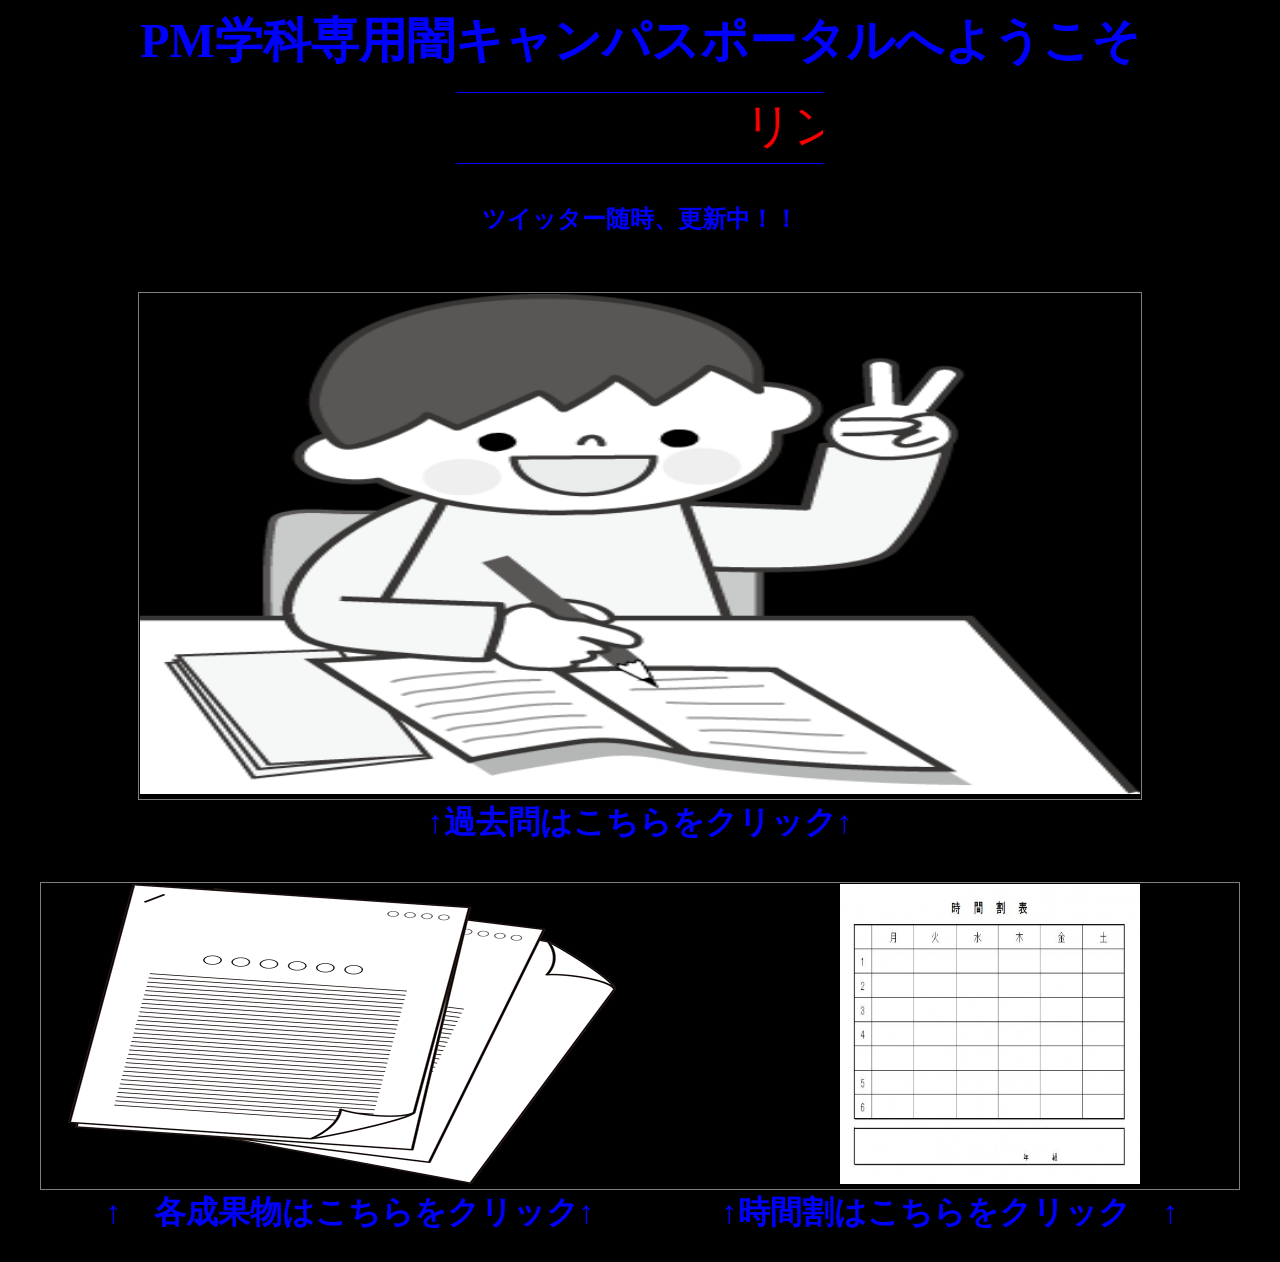
==== index.htm @ 9228a91f "ページ遷移完了" ====
﻿<!DOCTYPE html>
	<html>
	<head>
		<meta http-equiv="Content-Type" content="text/html; charset=UTF-8">
		<meta http-equiv="Content-style-Type" dontent="text/css">
		<title>PM学科専用闇キャンパスポータル</title>
		<link rel="stylesheet"href="style1.css" type="text/css">
		<style type="text/css">a { text-decoration: none; }</style>
		<script type="text/javascript" src="jquery-3.2.1.min.js"></script>
		<script type="text/javascript" src="jquery.jrumble.1.3.min.js"></script>
		<script type="text/javascript">
		$(function() {
			$('.testimg').jrumble({
				x: 4,
				y: 0,
				rotation: 0,
				speed: 10,
				opacity: true,
				opacityMin: .05
			});
    			$('.testimg').hover(function(){
        			$(this).trigger('startRumble');
    				}, function(){
        		$(this).trigger('stopRumble');
    			});

		});


		$(function() {
			$('.test2img').jrumble({
				x: 4,
				y: 0,
				rotation: 0,
				speed: 10,
				opacity: true,
				opacityMin: .05
			});
    			$('.test2img').hover(function(){
        			$(this).trigger('startRumble');
    				}, function(){
        		$(this).trigger('stopRumble');
    			});
		});


		$(function() {
			$('.test3img').jrumble({
				x: 4,
				y: 0,
				rotation: 0,
				speed: 10,
				opacity: true,
				opacityMin: .05
			});
    			$('.test3img').hover(function(){
        			$(this).trigger('startRumble');
    				}, function(){
        		$(this).trigger('stopRumble');
    			});
		});
		</script
		</script>

	</head>

	<body link="#0000ff" vlink="#ff0000" alink="ff0000">

		<table width="100%" align="center" frame="void" rules="none" border="2"  bordercolor="#bdb76b" bgcolor="#000000" >
			<tr>
				<td align="center" valign="middle">
					<a href="index.htm"><font size="7"><b>PM学科専用闇キャンパスポータルへようこそ</b></font></a>
				</td>
			</tr>
		</table>
		<br>

		<table width="AUTO" rules="none" frame="hsides" border="1" bordercolor="0000ff" bgcolor="#000000" align="center">
			<tr>
				<td align="center">
					<marquee><font size="7" color="ff0000">リンクは下から↓</font></marquee>
				</td>
			</tr>
		</table>
		
<br>
<br>

		<table align="center">
			<tr>
				<td align="center"><font size="5" color="0000ff"><b>ツイッター随時、更新中！！<b></font></td>
			</tr>
		</table>

		<div style="text-align:center;">
		<br></br>
            	<a class="twitter-timeline" width="500px" href="https://twitter.com/search?q=A99085135" data-widget-id="871584401536110592"></a>
            	<script>!function(d,s,id){var js,fjs=d.getElementsByTagName(s)[0],p=/^http:/.test(d.location)?'http':'https';if(!d.getElementById(id)){js=d.createElement(s);js.id=id;js.src=p+"://platform.twitter.com/widgets.js";fjs.parentNode.insertBefore(js,fjs);}}(document,"script","twitter-wjs");</script>
          	</div>

		<br>

		<table width="1000px" align="center" rules="none" frame="all" border="1" bgcolor="transparent">
			<tr>
				<td>
					<a href="PastQuestionsMenu.htm"><img class="testimg" src="t2.png" width="1000px" height="500" alt="過去問"></a>
				</td>
			</tr>
		</table>

		<table width="1000px" align="center" rules="none" frame="void" border="1" bgcolor="transparent">
			<tr>
				<th>
					<a href="PastQuestionsMenu.htm"><font size="6">↑過去問はこちらをクリック↑</font></a>
				</th>
			</tr>
		</table>

		<br>
		<br>

		<table width="1200px" align="center" rules="none" frame="all" border="1" bgcolor="transparent">
			<tr>
				<td>
					<a href="ArtifactsMenu.htm"><img class="test2img" src="s.png" width="600px" height="300"  alt="成果物"></a>
				</td>
				<td>
					<a href="TimeMenu.htm"><img class="test3img" src="z.jpg" width="300px" height="300"  alt="時間割"></a>
				</td>
			</tr>
		</table>

		<table width="1200px" align="center" rules="none" frame="void" border="1" bgcolor="transparent">
			<tr>
				<th>
					<a href="ArtifactsMenu.htm"><font size="6" >↑　各成果物はこちらをクリック↑</font></a>
				</th>
				<th>
					<a href="TimeMenu.htm"><font size="6">↑時間割はこちらをクリック　↑</font></a>
				</th>
			</tr>
		</table>

		<br>
	</body>
</html>
---- style1.css ----
﻿body{ background-color: #000000;
width:100%;
margin-left: 0;
margin-right: 0;

a {
text-decoration: none;
}

p.resizeimage img { border-color: #bdb76b; width: 100%; }

.twitter-timeline {
position: absolute;
left:100;
}
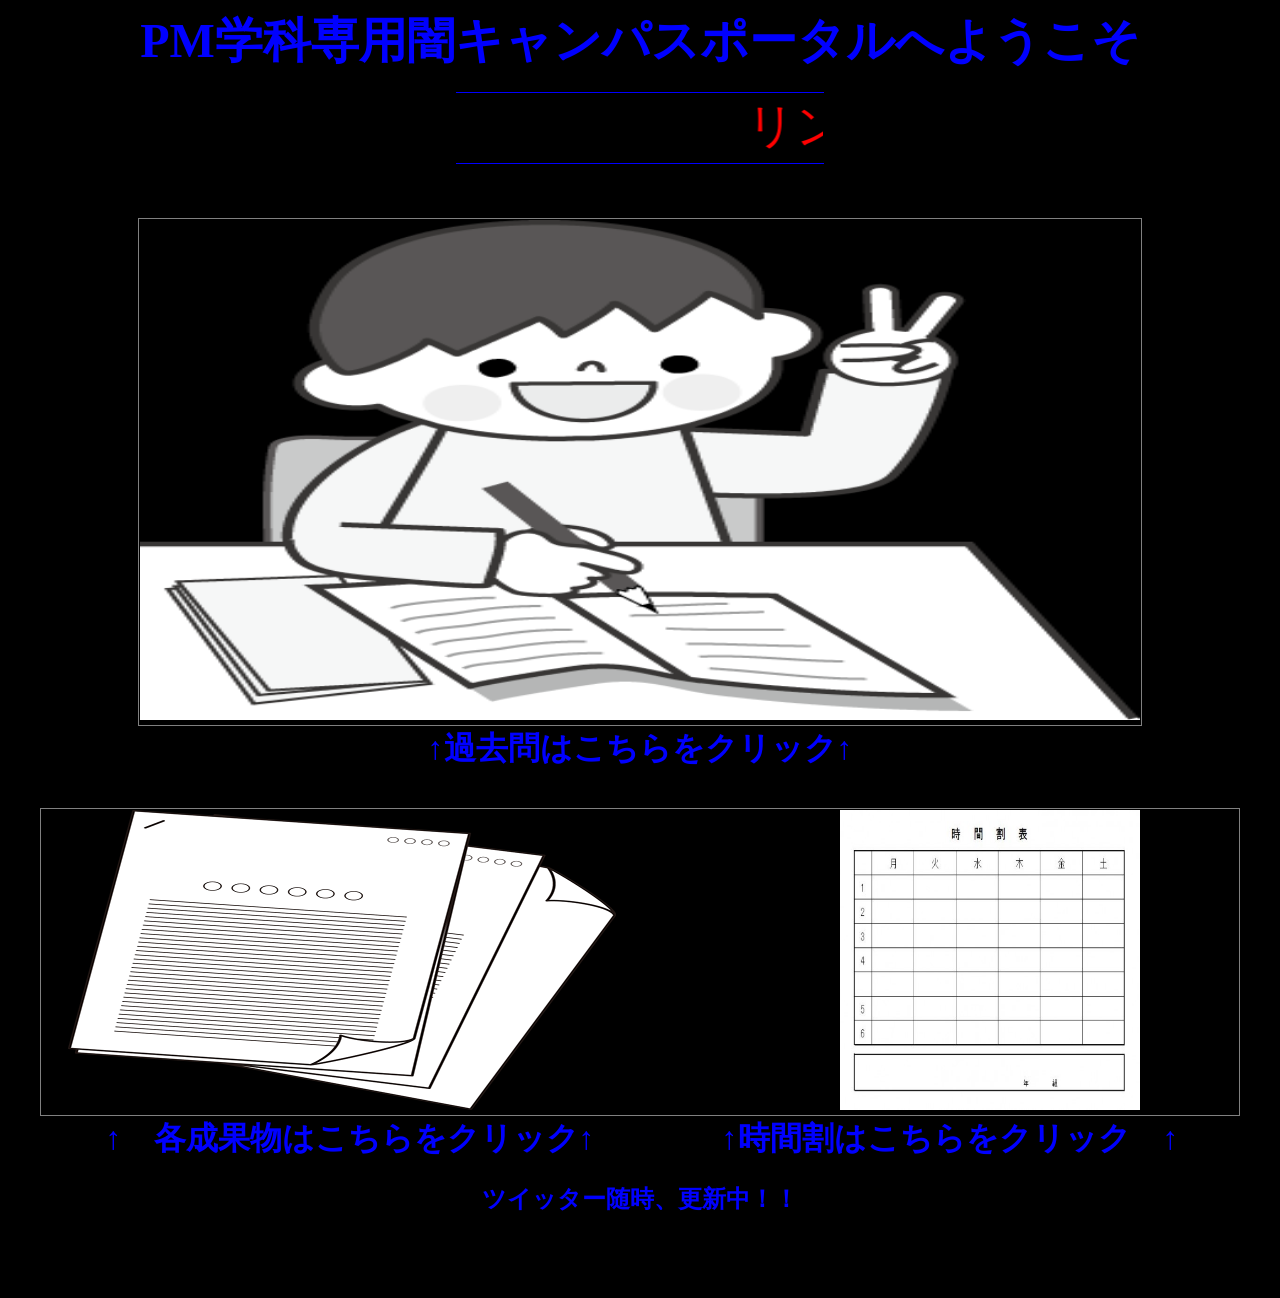
==== commit 2e933b20: "バーンアップチャート、パワポ、index更新" ====
--- a/index.htm
+++ b/index.htm
@@ -86,18 +86,8 @@
 <br>
 <br>
 
-		<table align="center">
-			<tr>
-				<td align="center"><font size="5" color="0000ff"><b>ツイッター随時、更新中！！<b></font></td>
-			</tr>
-		</table>
-
-		<div style="text-align:center;">
-		<br></br>
-            	<a class="twitter-timeline" width="500px" href="https://twitter.com/search?q=A99085135" data-widget-id="871584401536110592"></a>
-            	<script>!function(d,s,id){var js,fjs=d.getElementsByTagName(s)[0],p=/^http:/.test(d.location)?'http':'https';if(!d.getElementById(id)){js=d.createElement(s);js.id=id;js.src=p+"://platform.twitter.com/widgets.js";fjs.parentNode.insertBefore(js,fjs);}}(document,"script","twitter-wjs");</script>
-          	</div>
-
+		
+		
 		<br>
 
 		<table width="1000px" align="center" rules="none" frame="all" border="1" bgcolor="transparent">
@@ -142,5 +132,19 @@
 		</table>
 
 		<br>
+		<table align="center">
+			<tr>
+				<td align="center"><font size="5" color="0000ff"><b>ツイッター随時、更新中！！<b></font></td>
+			</tr>
+		</table>
+
+<div style="text-align:center;">
+		<br></br>
+            	<a class="twitter-timeline" width="500px" href="https://twitter.com/search?q=A99085135" data-widget-id="871584401536110592"></a>
+            	<script>!function(d,s,id){var js,fjs=d.getElementsByTagName(s)[0],p=/^http:/.test(d.location)?'http':'https';if(!d.getElementById(id)){js=d.createElement(s);js.id=id;js.src=p+"://platform.twitter.com/widgets.js";fjs.parentNode.insertBefore(js,fjs);}}(document,"script","twitter-wjs");</script>
+          	</div>
+<br>
+<br>
+
 	</body>
 </html>
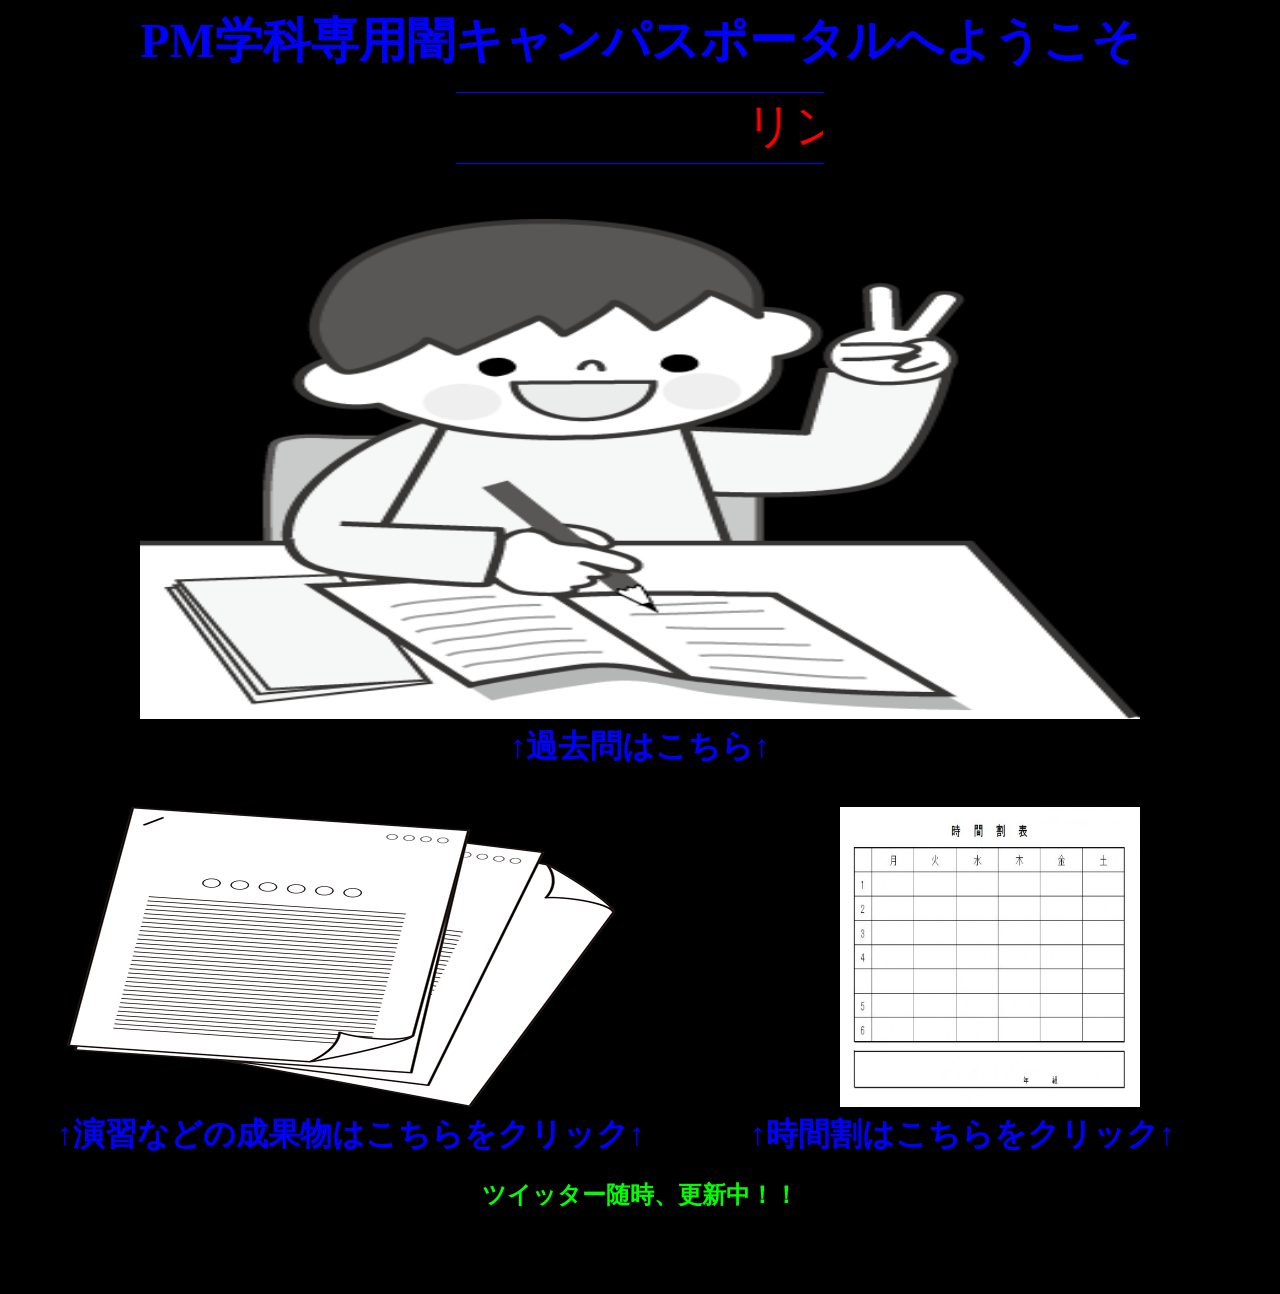
==== commit cb517057: "ページのレイアウト変更、パワポ修正" ====
--- a/index.htm
+++ b/index.htm
@@ -75,7 +75,7 @@
 		</table>
 		<br>
 
-		<table width="AUTO" rules="none" frame="hsides" border="1" bordercolor="0000ff" bgcolor="#000000" align="center">
+		<table width="AUTO" rules="none" frame="hsides" border="none" bordercolor="0000ff" bgcolor="#000000" align="center">
 			<tr>
 				<td align="center">
 					<marquee><font size="7" color="ff0000">リンクは下から↓</font></marquee>
@@ -90,7 +90,7 @@
 		
 		<br>
 
-		<table width="1000px" align="center" rules="none" frame="all" border="1" bgcolor="transparent">
+		<table width="1000px" align="center" rules="none" frame="void" border="none" bgcolor="transparent">
 			<tr>
 				<td>
 					<a href="PastQuestionsMenu.htm"><img class="testimg" src="t2.png" width="1000px" height="500" alt="過去問"></a>
@@ -98,10 +98,10 @@
 			</tr>
 		</table>
 
-		<table width="1000px" align="center" rules="none" frame="void" border="1" bgcolor="transparent">
+		<table width="1000px" align="center" rules="none" frame="void" border="none" bgcolor="transparent">
 			<tr>
 				<th>
-					<a href="PastQuestionsMenu.htm"><font size="6">↑過去問はこちらをクリック↑</font></a>
+					<a href="PastQuestionsMenu.htm"><font size="6"><b>↑過去問はこちら↑</b></font></a>
 				</th>
 			</tr>
 		</table>
@@ -109,7 +109,7 @@
 		<br>
 		<br>
 
-		<table width="1200px" align="center" rules="none" frame="all" border="1" bgcolor="transparent">
+		<table width="1200px" align="center" rules="none" frame="void" border="none" bgcolor="transparent">
 			<tr>
 				<td>
 					<a href="ArtifactsMenu.htm"><img class="test2img" src="s.png" width="600px" height="300"  alt="成果物"></a>
@@ -120,13 +120,13 @@
 			</tr>
 		</table>
 
-		<table width="1200px" align="center" rules="none" frame="void" border="1" bgcolor="transparent">
+		<table width="1200px" align="center" rules="none" frame="void" border="none" bgcolor="transparent">
 			<tr>
-				<th>
-					<a href="ArtifactsMenu.htm"><font size="6" >↑　各成果物はこちらをクリック↑</font></a>
+				<th align="left">
+					<font color="000000">あ</font><a href="ArtifactsMenu.htm"><font size="6" ><b>↑演習などの成果物はこちらをクリック↑</b></font></a>
 				</th>
-				<th>
-					<a href="TimeMenu.htm"><font size="6">↑時間割はこちらをクリック　↑</font></a>
+				<th align="right">
+					<a href="TimeMenu.htm"><font size="6"><b>↑時間割はこちらをクリック↑</a></font><font color="000000">ああああ</font></b>
 				</th>
 			</tr>
 		</table>
@@ -134,7 +134,7 @@
 		<br>
 		<table align="center">
 			<tr>
-				<td align="center"><font size="5" color="0000ff"><b>ツイッター随時、更新中！！<b></font></td>
+				<td align="center"><font size="5" color="00ff00"><b>ツイッター随時、更新中！！<b></font></td>
 			</tr>
 		</table>
 
--- a/style1.css
+++ b/style1.css
@@ -2,6 +2,7 @@
 width:100%;
 margin-left: 0;
 margin-right: 0;
+}
 
 a {
 text-decoration: none;
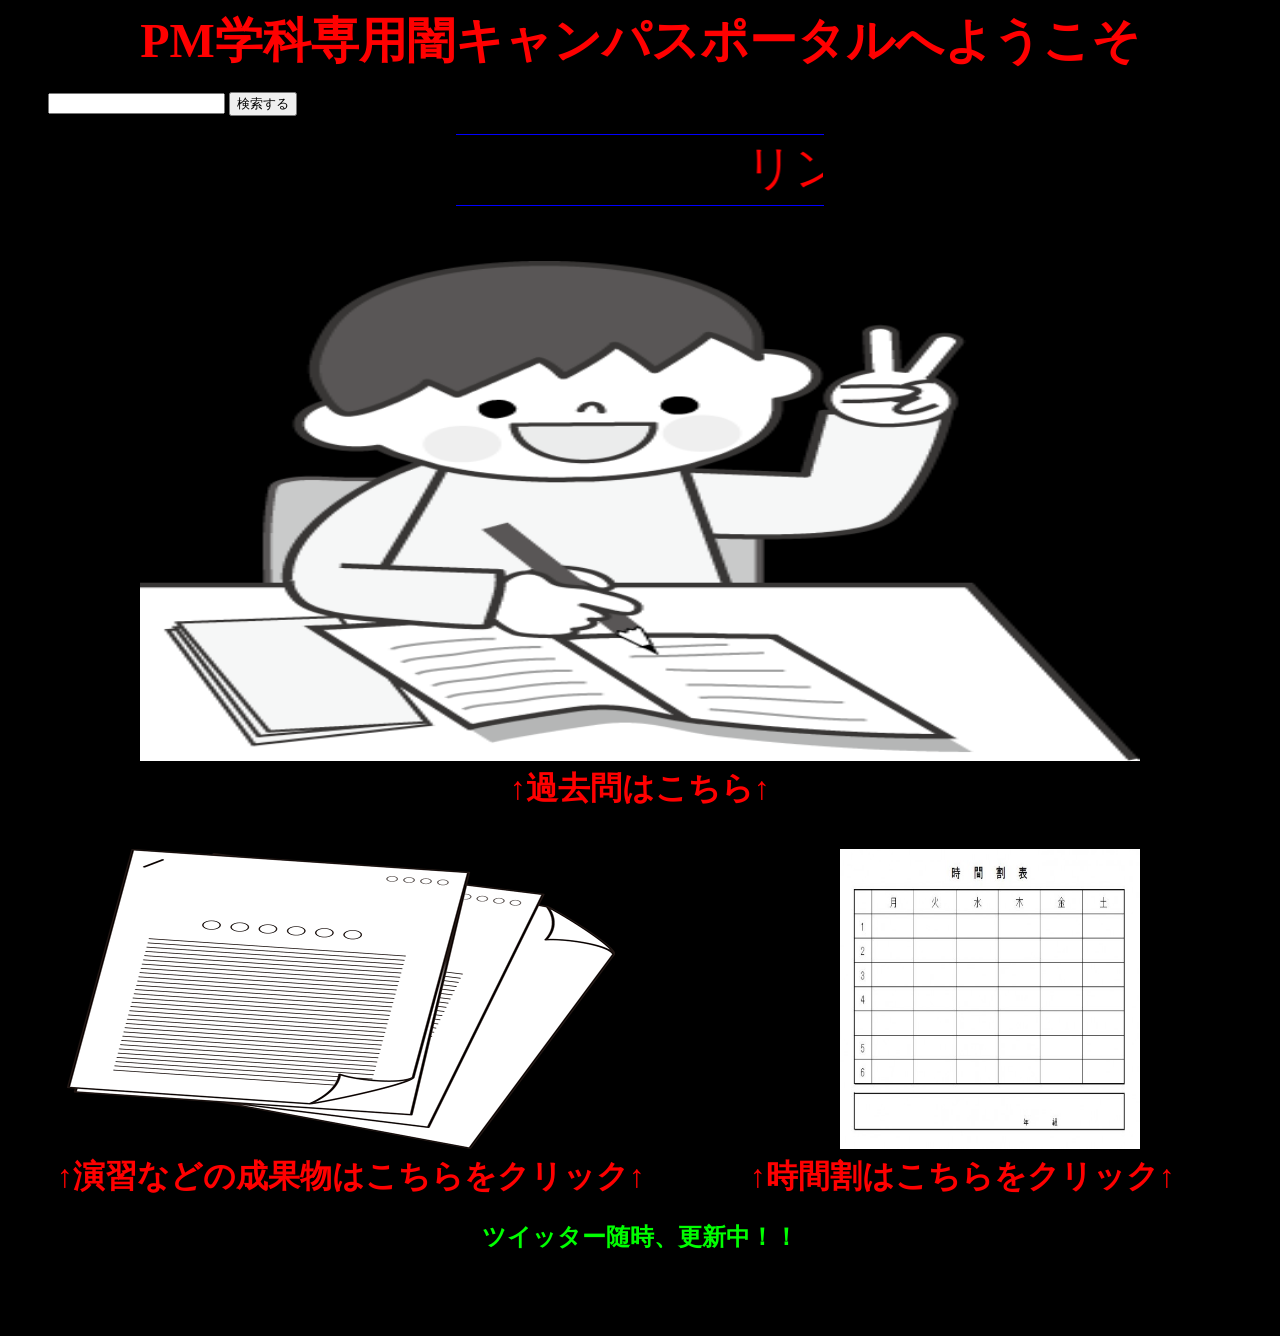
==== commit 4d84f746: "7/7yoshida" ====
--- a/index.htm
+++ b/index.htm
@@ -64,7 +64,7 @@
 
 	</head>
 
-	<body link="#0000ff" vlink="#ff0000" alink="ff0000">
+	<body link="#ff0000" vlink="#ff0000" alink="ff0000">
 
 		<table width="100%" align="center" frame="void" rules="none" border="2"  bordercolor="#bdb76b" bgcolor="#000000" >
 			<tr>
@@ -74,6 +74,13 @@
 			</tr>
 		</table>
 		<br>
+<form action="kensaku.php" method="post">
+検索：<input type="text" name="yourname">
+<input type="submit" value="検索する">
+</form>
+
+
+<br>
 
 		<table width="AUTO" rules="none" frame="hsides" border="none" bordercolor="0000ff" bgcolor="#000000" align="center">
 			<tr>
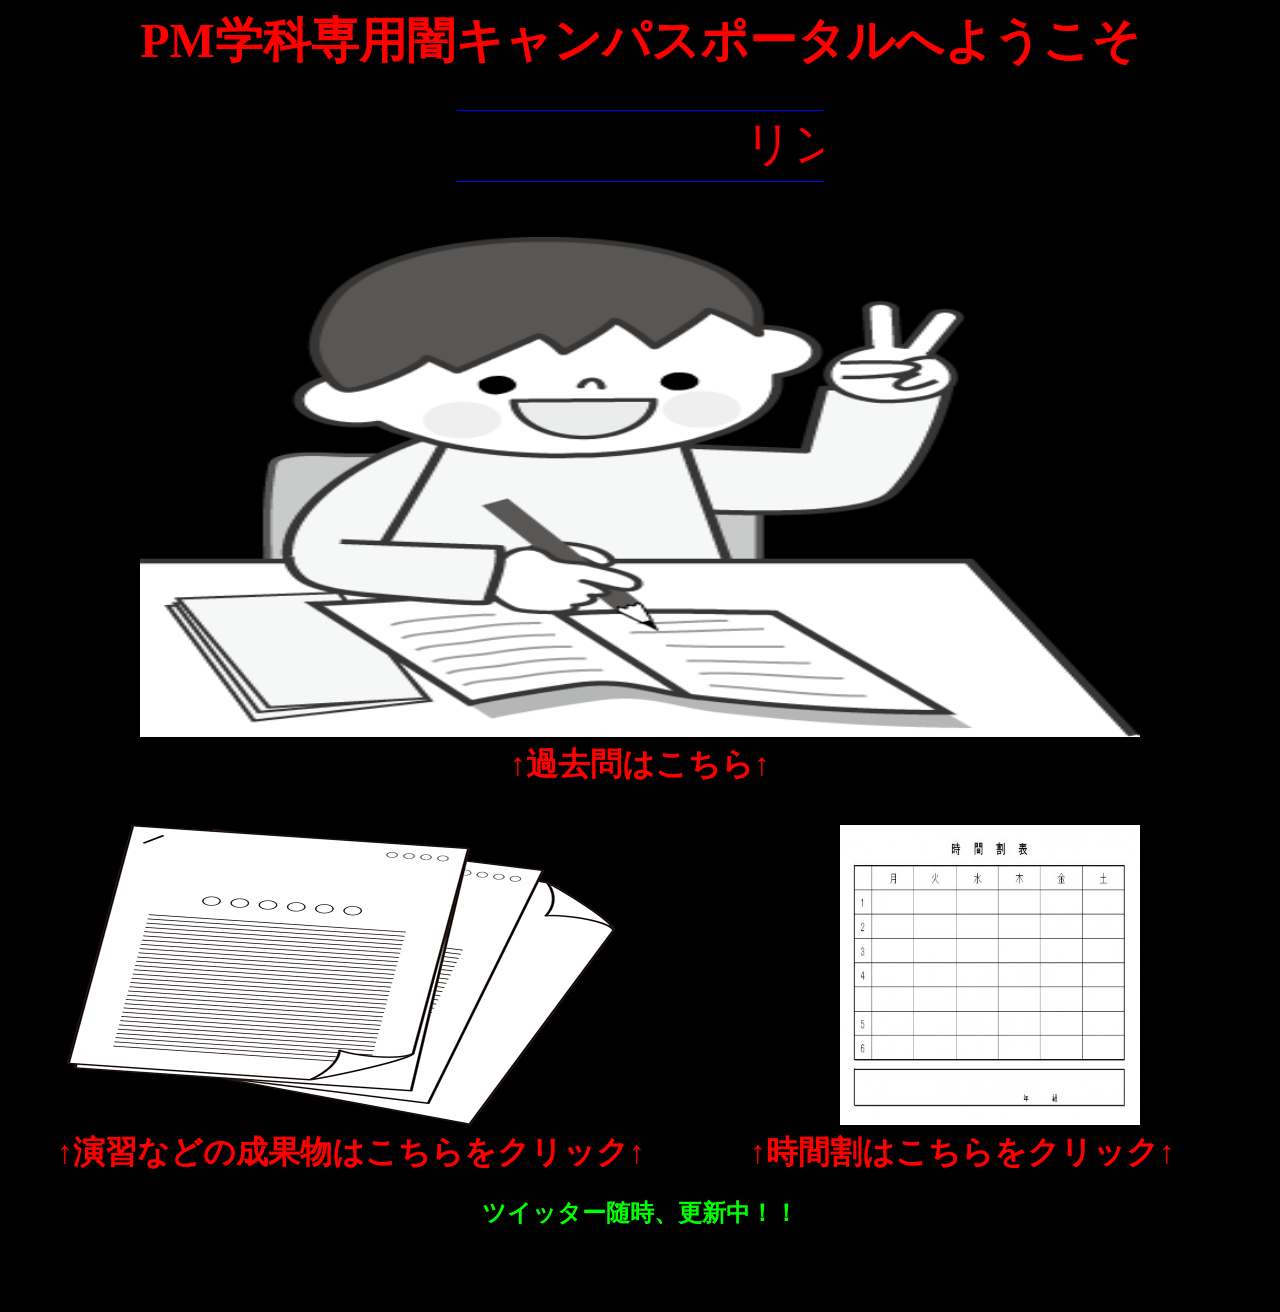
==== commit d3035a63: "7/12 k" ====
--- a/index.htm
+++ b/index.htm
@@ -74,10 +74,7 @@
 			</tr>
 		</table>
 		<br>
-<form action="kensaku.php" method="post">
-検索：<input type="text" name="yourname">
-<input type="submit" value="検索する">
-</form>
+
 
 
 <br>
@@ -119,7 +116,7 @@
 		<table width="1200px" align="center" rules="none" frame="void" border="none" bgcolor="transparent">
 			<tr>
 				<td>
-					<a href="ArtifactsMenu.htm"><img class="test2img" src="s.png" width="600px" height="300"  alt="成果物"></a>
+					<a href="ArtifactsMenu.php"><img class="test2img" src="s.png" width="600px" height="300"  alt="成果物"></a>
 				</td>
 				<td>
 					<a href="TimeMenu.htm"><img class="test3img" src="z.jpg" width="300px" height="300"  alt="時間割"></a>
@@ -130,7 +127,7 @@
 		<table width="1200px" align="center" rules="none" frame="void" border="none" bgcolor="transparent">
 			<tr>
 				<th align="left">
-					<font color="000000">あ</font><a href="ArtifactsMenu.htm"><font size="6" ><b>↑演習などの成果物はこちらをクリック↑</b></font></a>
+					<font color="000000">あ</font><a href="ArtifactsMenu.php"><font size="6" ><b>↑演習などの成果物はこちらをクリック↑</b></font></a>
 				</th>
 				<th align="right">
 					<a href="TimeMenu.htm"><font size="6"><b>↑時間割はこちらをクリック↑</a></font><font color="000000">ああああ</font></b>
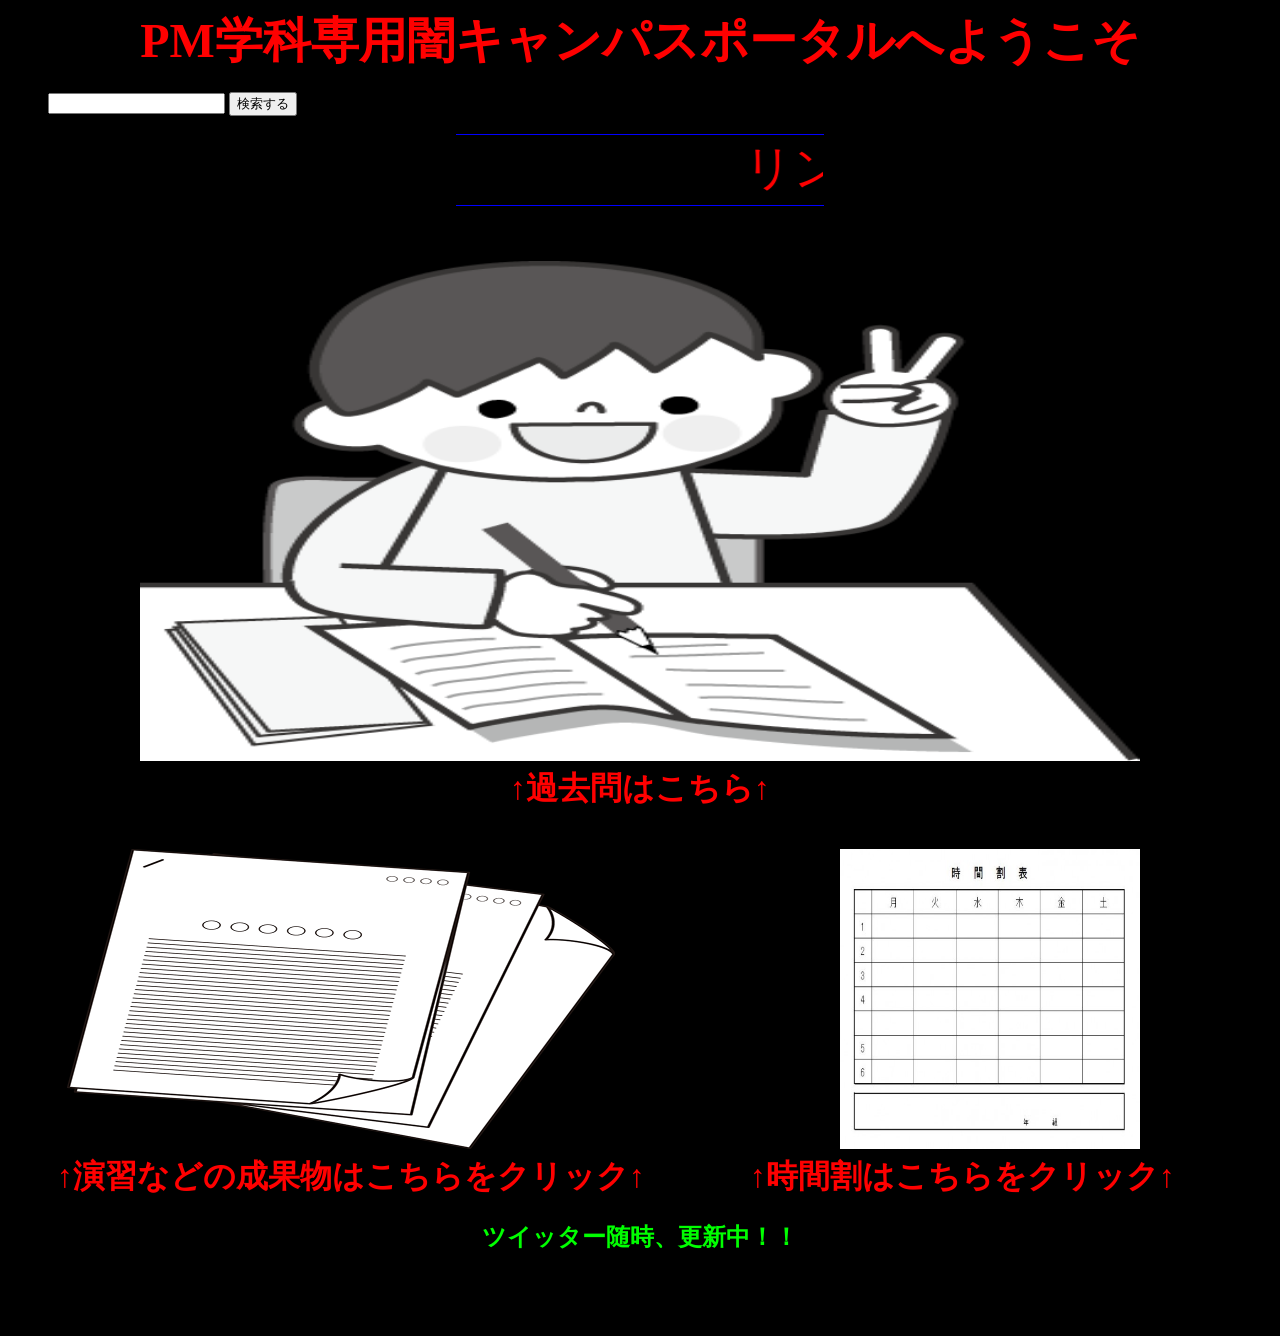
==== commit a4bbe20c: "Merge remote-tracking branch 'refs/remotes/kazukiyoshida96/master'" ====
--- a/index.htm
+++ b/index.htm
@@ -74,7 +74,10 @@
 			</tr>
 		</table>
 		<br>
-
+<form action="kensaku.php" method="post">
+検索：<input type="text" name="yourname">
+<input type="submit" value="検索する">
+</form>
 
 
 <br>
@@ -116,7 +119,7 @@
 		<table width="1200px" align="center" rules="none" frame="void" border="none" bgcolor="transparent">
 			<tr>
 				<td>
-					<a href="ArtifactsMenu.php"><img class="test2img" src="s.png" width="600px" height="300"  alt="成果物"></a>
+					<a href="ArtifactsMenu.htm"><img class="test2img" src="s.png" width="600px" height="300"  alt="成果物"></a>
 				</td>
 				<td>
 					<a href="TimeMenu.htm"><img class="test3img" src="z.jpg" width="300px" height="300"  alt="時間割"></a>
@@ -127,7 +130,7 @@
 		<table width="1200px" align="center" rules="none" frame="void" border="none" bgcolor="transparent">
 			<tr>
 				<th align="left">
-					<font color="000000">あ</font><a href="ArtifactsMenu.php"><font size="6" ><b>↑演習などの成果物はこちらをクリック↑</b></font></a>
+					<font color="000000">あ</font><a href="ArtifactsMenu.htm"><font size="6" ><b>↑演習などの成果物はこちらをクリック↑</b></font></a>
 				</th>
 				<th align="right">
 					<a href="TimeMenu.htm"><font size="6"><b>↑時間割はこちらをクリック↑</a></font><font color="000000">ああああ</font></b>
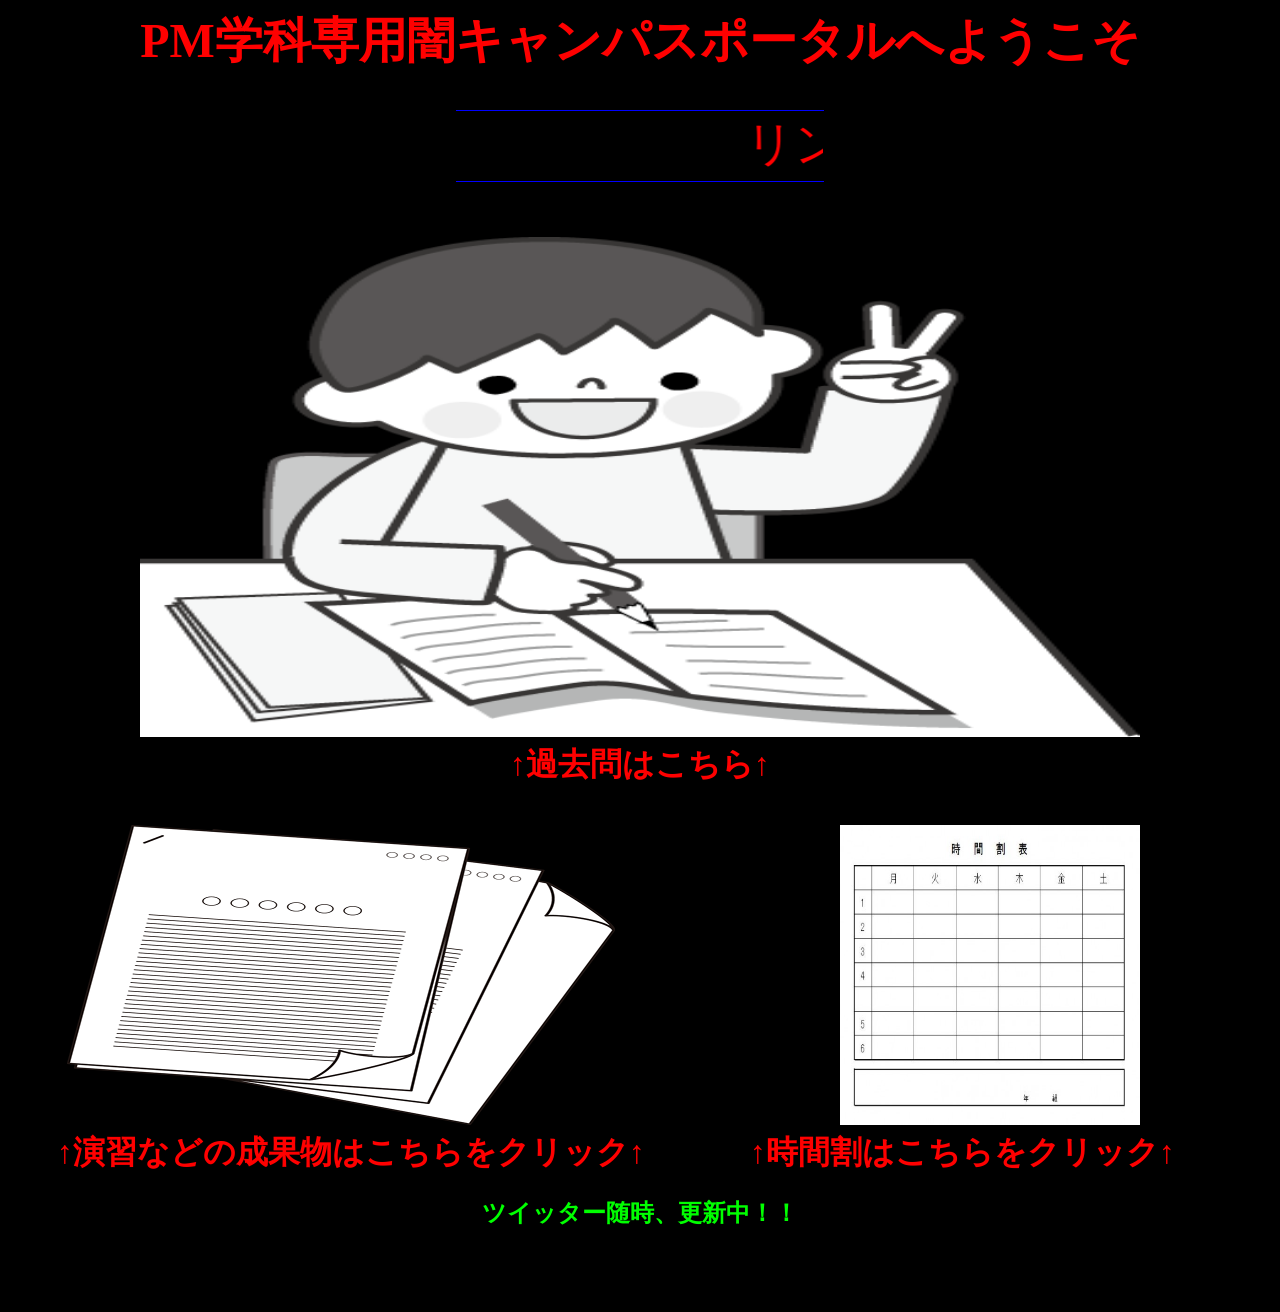
==== commit 42062e0f: "Merge remote-tracking branch 'refs/remotes/kazukiyoshida96/master'" ====
--- a/index.htm
+++ b/index.htm
@@ -74,10 +74,7 @@
 			</tr>
 		</table>
 		<br>
-<form action="kensaku.php" method="post">
-検索：<input type="text" name="yourname">
-<input type="submit" value="検索する">
-</form>
+
 
 
 <br>
@@ -119,7 +116,7 @@
 		<table width="1200px" align="center" rules="none" frame="void" border="none" bgcolor="transparent">
 			<tr>
 				<td>
-					<a href="ArtifactsMenu.htm"><img class="test2img" src="s.png" width="600px" height="300"  alt="成果物"></a>
+					<a href="ArtifactsMenu.php"><img class="test2img" src="s.png" width="600px" height="300"  alt="成果物"></a>
 				</td>
 				<td>
 					<a href="TimeMenu.htm"><img class="test3img" src="z.jpg" width="300px" height="300"  alt="時間割"></a>
@@ -130,7 +127,7 @@
 		<table width="1200px" align="center" rules="none" frame="void" border="none" bgcolor="transparent">
 			<tr>
 				<th align="left">
-					<font color="000000">あ</font><a href="ArtifactsMenu.htm"><font size="6" ><b>↑演習などの成果物はこちらをクリック↑</b></font></a>
+					<font color="000000">あ</font><a href="ArtifactsMenu.php"><font size="6" ><b>↑演習などの成果物はこちらをクリック↑</b></font></a>
 				</th>
 				<th align="right">
 					<a href="TimeMenu.htm"><font size="6"><b>↑時間割はこちらをクリック↑</a></font><font color="000000">ああああ</font></b>
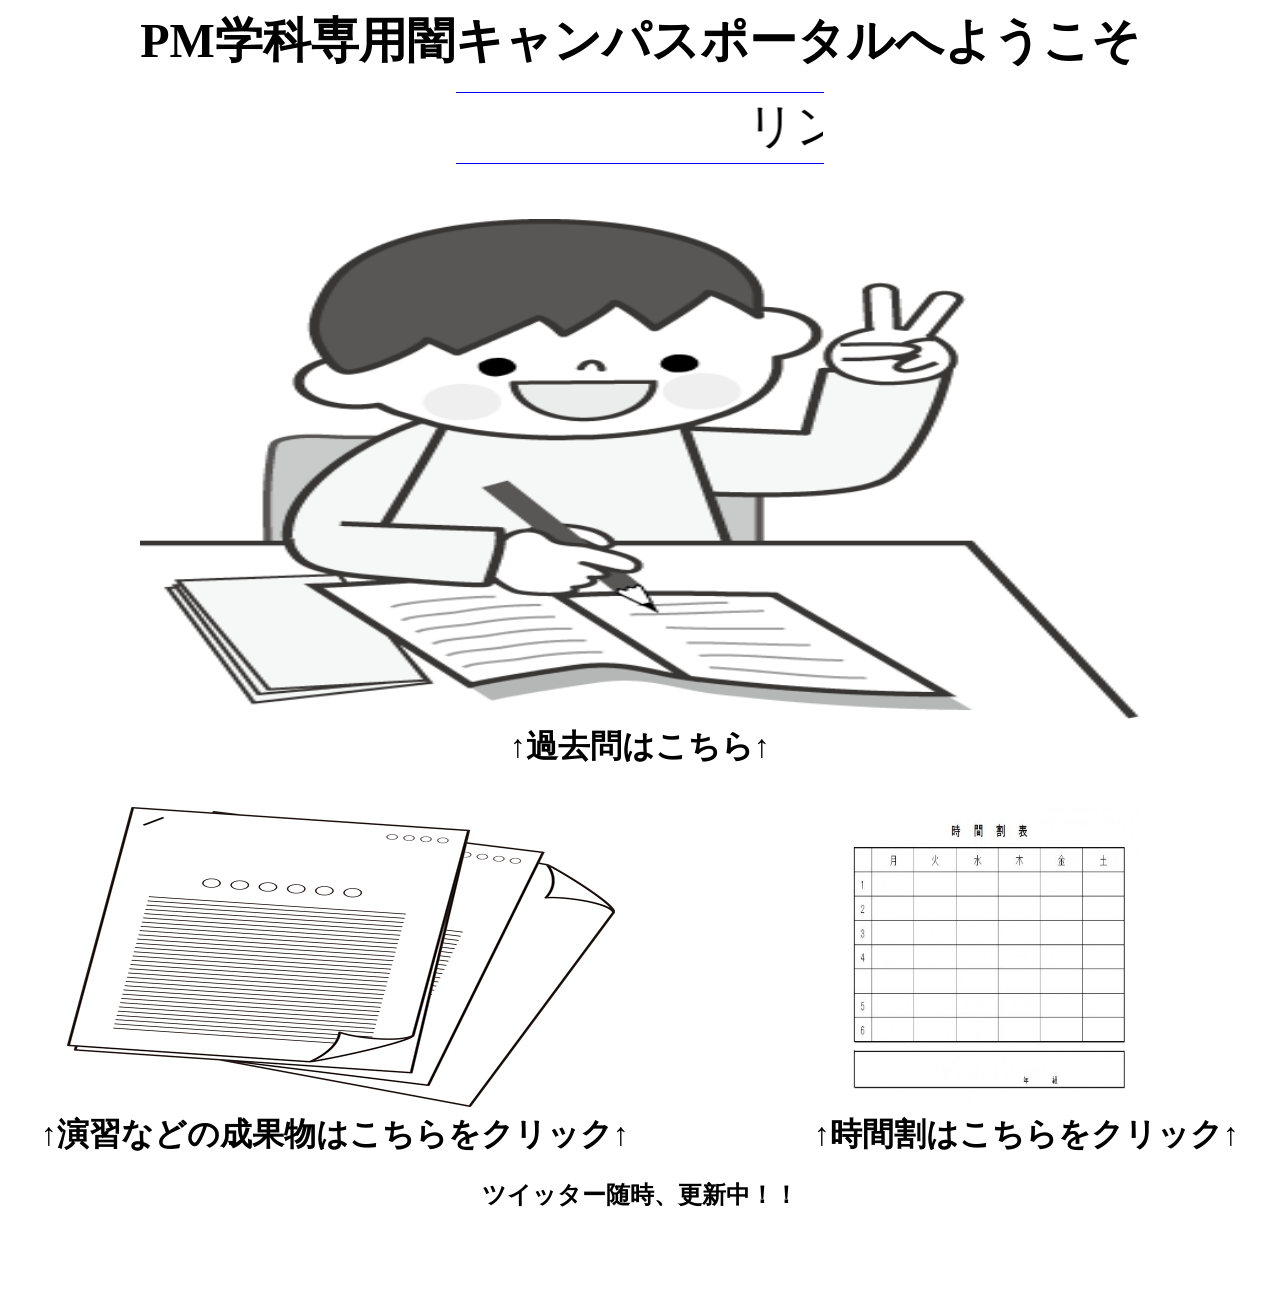
==== commit 06da246b: "7/14 k" ====
--- a/index.htm
+++ b/index.htm
@@ -64,9 +64,9 @@
 
 	</head>
 
-	<body link="#ff0000" vlink="#ff0000" alink="ff0000">
+	<body link="#000000" vlink="#000000" alink="000000">
 
-		<table width="100%" align="center" frame="void" rules="none" border="2"  bordercolor="#bdb76b" bgcolor="#000000" >
+		<table width="100%" align="center" frame="void" rules="none" border="2"  bordercolor="000000" >
 			<tr>
 				<td align="center" valign="middle">
 					<a href="index.htm"><font size="7"><b>PM学科専用闇キャンパスポータルへようこそ</b></font></a>
@@ -75,14 +75,10 @@
 		</table>
 		<br>
 
-
-
-<br>
-
-		<table width="AUTO" rules="none" frame="hsides" border="none" bordercolor="0000ff" bgcolor="#000000" align="center">
+		<table width="AUTO" rules="none" frame="hsides" border="none" bordercolor="0000ff"  align="center">
 			<tr>
 				<td align="center">
-					<marquee><font size="7" color="ff0000">リンクは下から↓</font></marquee>
+					<marquee><font size="7" color="000000">リンクは下から↓</font></marquee>
 				</td>
 			</tr>
 		</table>
@@ -97,7 +93,7 @@
 		<table width="1000px" align="center" rules="none" frame="void" border="none" bgcolor="transparent">
 			<tr>
 				<td>
-					<a href="PastQuestionsMenu.htm"><img class="testimg" src="t2.png" width="1000px" height="500" alt="過去問"></a>
+					<a href="select.php"><img class="testimg" src="t2.png" width="1000px" height="500" alt="過去問"></a>
 				</td>
 			</tr>
 		</table>
@@ -105,7 +101,7 @@
 		<table width="1000px" align="center" rules="none" frame="void" border="none" bgcolor="transparent">
 			<tr>
 				<th>
-					<a href="PastQuestionsMenu.htm"><font size="6"><b>↑過去問はこちら↑</b></font></a>
+					<a href="select.php"><font size="6"><b>↑過去問はこちら↑</b></font></a>
 				</th>
 			</tr>
 		</table>
@@ -127,10 +123,10 @@
 		<table width="1200px" align="center" rules="none" frame="void" border="none" bgcolor="transparent">
 			<tr>
 				<th align="left">
-					<font color="000000">あ</font><a href="ArtifactsMenu.php"><font size="6" ><b>↑演習などの成果物はこちらをクリック↑</b></font></a>
+					<a href="ArtifactsMenu.php"><font size="6" ><b>↑演習などの成果物はこちらをクリック↑</b></font></a>
 				</th>
 				<th align="right">
-					<a href="TimeMenu.htm"><font size="6"><b>↑時間割はこちらをクリック↑</a></font><font color="000000">ああああ</font></b>
+					<a href="TimeMenu.htm"><font size="6"><b>↑時間割はこちらをクリック↑</a></b>
 				</th>
 			</tr>
 		</table>
@@ -138,7 +134,7 @@
 		<br>
 		<table align="center">
 			<tr>
-				<td align="center"><font size="5" color="00ff00"><b>ツイッター随時、更新中！！<b></font></td>
+				<td align="center"><font size="5" color="000000"><b>ツイッター随時、更新中！！<b></font></td>
 			</tr>
 		</table>
 
--- a/style1.css
+++ b/style1.css
@@ -1,4 +1,4 @@
-﻿body{ background-color: #000000;
+﻿body{ background-color: #ffffff;
 width:100%;
 margin-left: 0;
 margin-right: 0;
